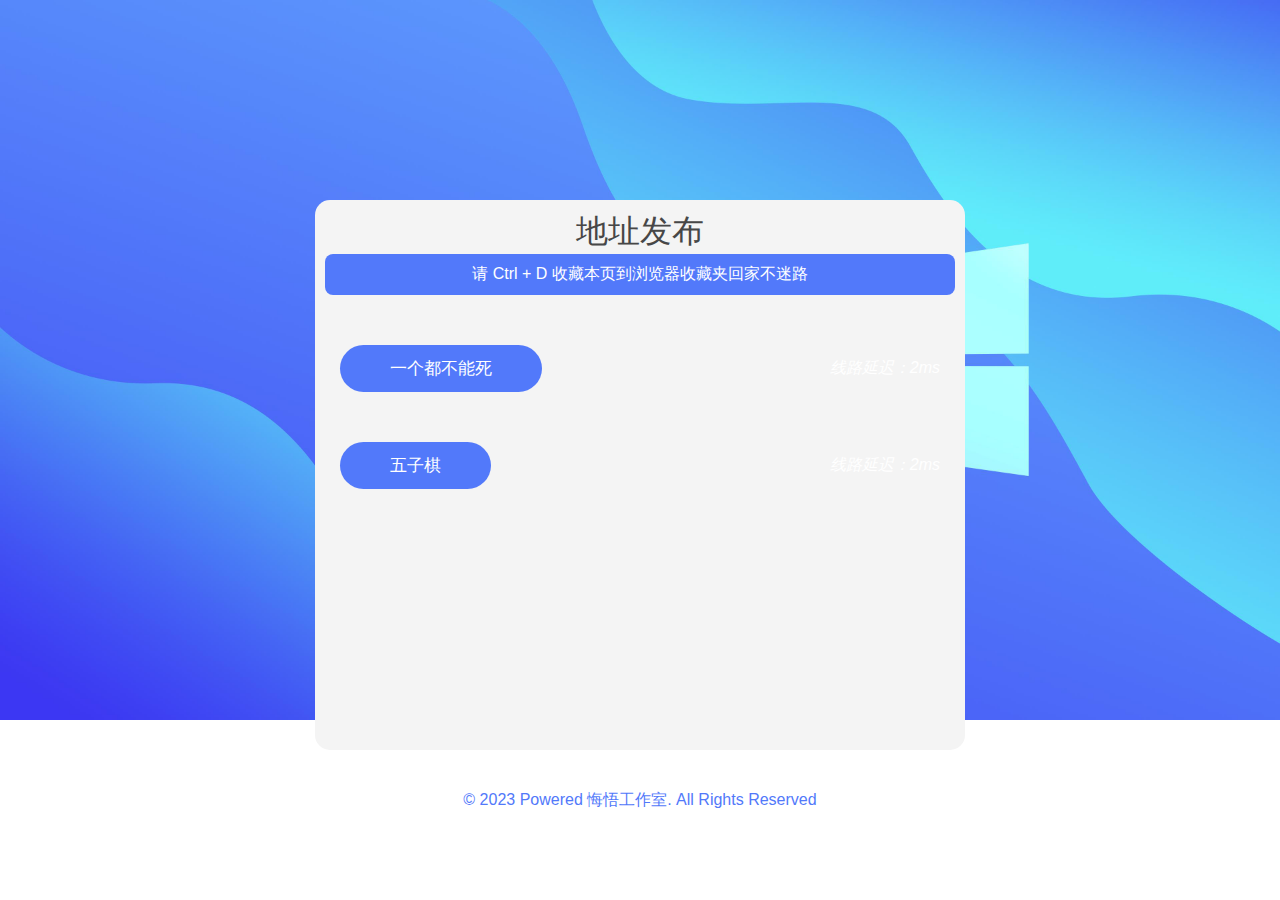
==== games.html @ cae9739f "更新" ====
<!DOCTYPE html>
<html lang="zh">

<head>
	<meta charset="UTF-8">
	<meta http-equiv="X-UA-Compatible" content="IE=edge">
	<meta name="viewport" content="width=device-width, initial-scale=1.0">
	<title>网址发布页</title>
	<meta name="keywords" content="">
	<meta name="description" content="">
	<link rel="stylesheet" href="css/index.css">
	<link rel="stylesheet" href="css/new.css">
	<link rel="stylesheet" href="https://unpkg.com/mdui@1.0.2/dist/css/mdui.min.css" />
	<script type="text/javascript" src="js/jquery-1.8.3.min.js"></script>
</head>

<body class="mdui-color-blue"
	style="background-size:100%;background-repeat:no-repeat; background-image: url('img/01.jpg');background-attachment:fixed;">
	<div class="box mdui-shadow-3">
		<h1>地址发布</h1>
		<p class="mdui-shadow-3">请 Ctrl + D 收藏本页到浏览器收藏夹回家不迷路 </p>
		<ul class="speedlist">
			<li>
				<a href="https://yizhaol_admin.gitee.io/nocandie" target="_blank" class="mdui-shadow-3"><strong>一个都不能死</strong></a>
				<i class="ms1">线路延迟：<i id="lineMs0">loading</i></i>
			</li>
			<li>
				<a href="http://yizhaol_admin.gitee.io/backgammon" target="_blank" class="mdui-shadow-3"><strong>五子棋</strong></a>
				<i class="ms1">线路延迟：<i id="lineMs1">loading</i></i>
			</li>
<!--
			<li>
				<a href="https://yizhaol_admin.gitee.io/quotes/" target="_blank" class="mdui-shadow-3"><strong>唯美语录</strong></a>
				<i class="ms1">线路延迟：<i id="lineMs2">loading</i></i>
			</li>
			<li>
				<a href="https://yizhaol_admin.gitee.io/qrcode" target="_blank" class="mdui-shadow-3"><strong>二维码生成/扫描</strong></a>
				<i class="ms1">线路延迟：<i id="lineMs3">loading</i></i>
			</li>
            			<li>
				<a href="https://yizhaol_admin.gitee.io/backgammon" target="_blank" class="mdui-shadow-3"><strong>五子棋</strong></a>
				<i class="ms1">线路延迟：<i id="lineMs3">loading</i></i>
			</li>
            -->
		</ul>
	</div>
	<div class="footer mdui-shadow-3">
		<b>© 2023 Powered 悔悟工作室. All Rights Reserved</b>
	</div>


	<script src="https://unpkg.com/mdui@1.0.2/dist/js/mdui.min.js"></script>
	<script type="text/javascript" src="js/ms.js"></script>
</body>

</html>
---- css/index.css ----
*{
	margin: 0;
	padding: 0;
}
.box{
	width: 650px;
	height: 550px;
	margin: 0 auto;
	padding: 10px;
	border-radius: 15px;
	background-color: #f4f4f4;
	margin-top: 200px;
}
.box h1{
	text-align: center;
	color: #474747;
}
.box p{
	text-align: center;
	color: #fff;
	background-color: #5279FA;
	padding: 10px 10px;
	border-radius: 8px;
}
.box ul{
	margin-top: 25px;
	margin: 50px 15px 0px 15px;
}
.box ul li{
	list-style: none;
	margin-top: 50px;
	display: flex;
	justify-content: space-between;
	align-items: center;
}
.box ul li a{
	text-decoration: none;
	color: #fff;
	padding: 12px 50px;
	border-radius: 50px;
	font-size: 17px;
	background-color: #5279FA;
}
/* .box ul li i{
	
} */
.footer{
	width: 650px;
	text-align: center;
	color: #5279FA;
	background-color: #fff;
	padding: 10px 10px;
	border-radius: 8px;
	margin: 30px auto;
}
@media only screen and (max-width: 500px) {
    .box{
		width: 96%;
		margin-top: 100px;
		margin: 100px 10px 0px 10px;
	}
	.box ul li a{
		text-decoration: none;
		color: #fff;
		padding: 10px 20px;
		border-radius: 50px;
		font-size: 15px;
		background-color: #5279FA;
	}
	.footer{
		width: 96%;
		text-align: center;
		color: #5279FA;
		background-color: #fff;
		padding: 10px 10px;
		border-radius: 8px;
		margin: 30px 10px;
	}
}
---- css/new.css ----
@font-face{font-family:iconfont;src:url(http://at.alicdn.com/t/font_1706200_3sgw4esvyq9.eot?t=1584846914425);src:url(http://at.alicdn.com/t/font_1706200_3sgw4esvyq9.eot?t=1584846914425) format('embedded-opentype'),url('[data-uri]') format('woff2'),url(http://at.alicdn.com/t/font_1706200_3sgw4esvyq9.woff?t=1584846914425) format('woff'),url(http://at.alicdn.com/t/font_1706200_3sgw4esvyq9.ttf?t=1584846914425) format('truetype'),url(http://at.alicdn.com/t/font_1706200_3sgw4esvyq9.svg?t=1584846914425) format('svg')}.iconfont{font-family:iconfont!important;font-size:16px;font-style:normal;-webkit-font-smoothing:antialiased;-moz-osx-font-smoothing:grayscale}.icon-querenzhengque:before{content:"\e600"}.icon-tishi:before{content:"\e640"}.icon-cuowu:before{content:"\e602"}.icon-jinggao:before{content:"\e62b"}*{box-sizing:border-box;margin:0;padding:0;font-weight:300}body,body ::-webkit-input-placeholder{font-family:Source Sans Pro,sans-serif;color:#fff;font-weight:300}body :-moz-placeholder,body ::-moz-placeholder{font-family:Source Sans Pro,sans-serif;color:#fff;opacity:1;font-weight:300}body :-ms-input-placeholder{font-family:Source Sans Pro,sans-serif;color:#fff;font-weight:300}a{text-decoration:none}.wrapper{background: #01a982; background: linear-gradient(to bottom right,#01a982 0,#60ae80 100%); overflow: hidden;}.bg-bubbles,.wrapper{position:absolute;left:0;width:100%;height:100%}.bg-bubbles{top:0;z-index:1}.bg-bubbles li{position:absolute;list-style:none;display:block;width:40px;height:40px;background-color:hsla(0,0%,100%,.15);bottom:-160px;animation:square 25s infinite;transition-timing-function:linear}.bg-bubbles li:nth-child(1){left:10%}.bg-bubbles li:nth-child(2){left:20%;width:80px;height:80px;animation-delay:2s;animation-duration:17s}.bg-bubbles li:nth-child(3){left:25%;animation-delay:4s}.bg-bubbles li:nth-child(4){left:40%;width:60px;height:60px;animation-duration:22s;background-color:hsla(0,0%,100%,.25)}.bg-bubbles li:nth-child(5){left:70%}.bg-bubbles li:nth-child(6){left:80%;width:120px;height:120px;animation-delay:3s;background-color:hsla(0,0%,100%,.2)}.bg-bubbles li:nth-child(7){left:32%;width:160px;height:160px;animation-delay:7s}.bg-bubbles li:nth-child(8){left:55%;width:20px;height:20px;animation-delay:15s;animation-duration:40s}.bg-bubbles li:nth-child(9){left:25%;width:10px;height:10px;animation-delay:2s;animation-duration:40s;background-color:hsla(0,0%,100%,.3)}.bg-bubbles li:nth-child(10){left:90%;width:160px;height:160px;animation-delay:11s}@keyframes square{0%{transform:translatey(0)}to{transform:translatey(-700px) rotate(600deg)}}@media (max-width:500px){.container h1{font-size:60px}form button,form input{width:500px}}.main{padding:50px 0;z-index:999;position:relative}.main h1{font-size:40px;text-align:center;color:#fff;margin-bottom:30px;text-transform:uppercase}.content{margin:0 auto;width:28%;background:#fff;border-radius:5px}p.footer{font-size:16px;text-align:center;color:#fff;font-weight:500;margin-top:30px}p.footer a{color:#55acee}p.footer a:hover{color:#000;transition:.5s all;-webkit-transition:.5s all;-moz-transition:.5s all;-o-transition:.5s all;-ms-transition:.5s all}.content-top h2{font-size:22px;color:#fff;text-align:center;background:#02a982;padding:12px 0;border-radius:5px}.content-top p{text-align:center;font-size:16px;color:#000;margin-top:15px}.content-top ul li{display:block;font-size:15px;color:#000;line-height:1.8em;padding:1em 0 1em 1em;border-bottom:1px solid #e2e0de}.content-top ul li a{color:#000;font-weight:400}.content-top ul li a i{color:#02a982;font-style:normal;display:block;margin:2px 0}.content-top ul li span{display:block;color:#999}.content-top{padding:1.5em}.content-top p a{color:#55acee;margin-left:5px}@media (max-width:1366px){.content{width:31%}}@media (max-width:1280px){.content{width:32%}}@media (max-width:1080px){.content{width:38%}.main h1{font-size:36px}.content-top h2{font-size:20px;padding:10px 0}.content-top p,.content-top ul li,p.footer{font-size:14px}}@media (max-width:800px){.main h1{font-size:34px}.content{width:46%}}@media (max-width:768px){.main{padding:90px 0}.main h1{margin-bottom:55px}p.footer{margin-top:75px}}@media (max-width:736px){.main{padding:70px 0}.main h1{margin-bottom:45px}.content{width:53%}p.footer{margin-top:50px}}@media (max-width:667px){.main h1{font-size:32px;margin-bottom:35px}.main{padding:60px 0}.content{width:57%}.content-top h2{font-size:18px}}@media (max-width:600px){.main h1{font-size:30px}.content-top{padding:1em}.content{width:62%}}@media (max-width:568px){.content{width:68%}}@media (max-width:480px){.content{width:78%}.main h1{font-size:28px}p.footer{margin-top:42px}}@media (max-width:414px){.content-top h2{font-size:16px}.content{width:85%}.main{padding:50px 0}p.footer{line-height:1.8em;margin:42px auto 0;width:85%}}@media (max-width:384px){.main h1{font-size:27px}.content,p.footer{width:90%}p.footer{margin:32px auto 0}}@media (max-width:375px){.main h1{font-size:26px;margin-bottom:25px}.main{padding:45px 0}.content,p.footer{width:92%}.content-top h2{padding:8px 0}}@media (max-width:320px){.main h1{font-size:24px;margin-bottom:30px}.content-top ul li{padding:1em 0 1em 1em;background-size:13%!important}.content-top{padding:1.2em}.content-top p,.content-top ul li,p.footer{font-size:13px}.content,p.footer{width:90%}}@media(max-width:500px){.bg-bubbles, .wrapper{height:auto;}}
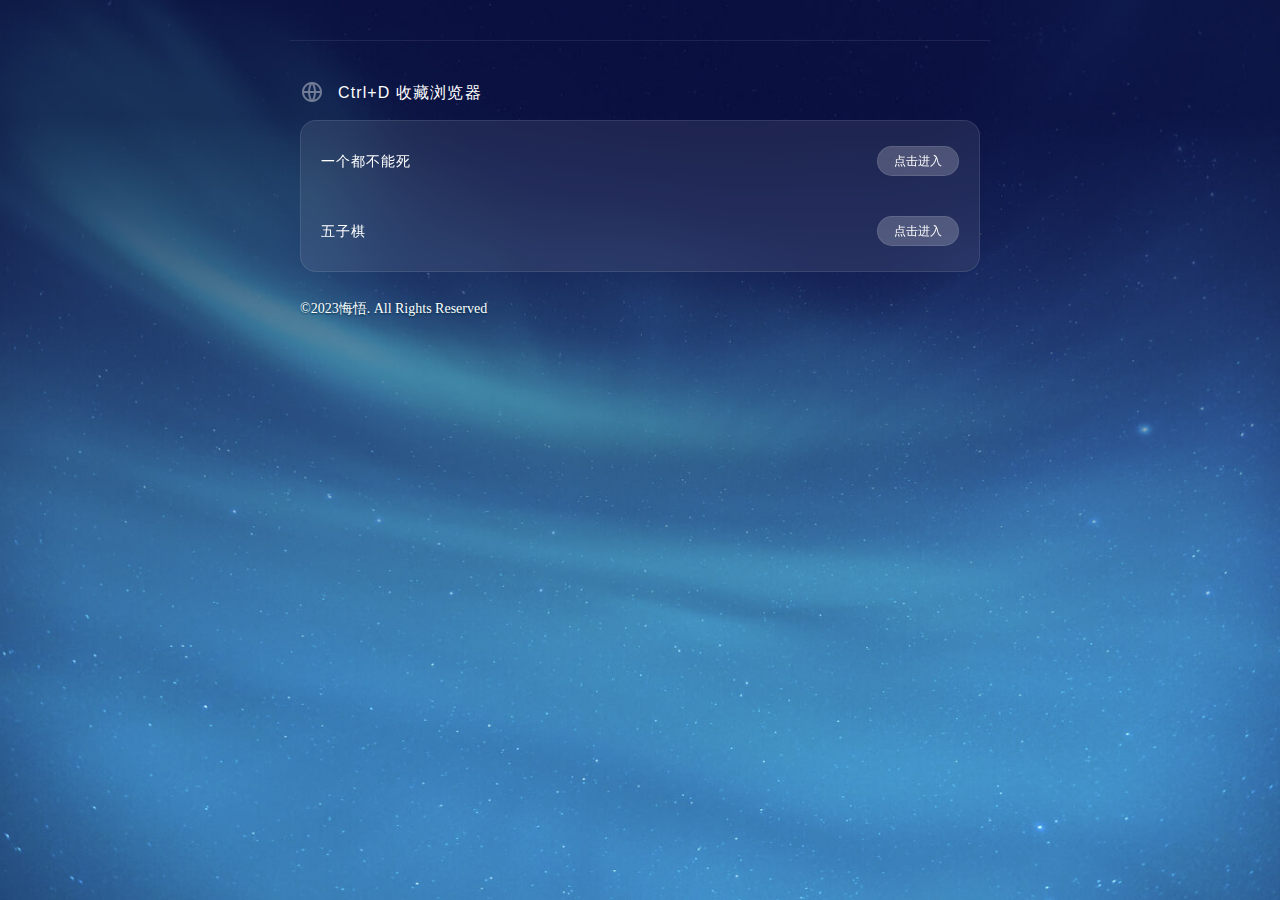
==== commit 20c94bbd: "更新" ====
--- a/games.html
+++ b/games.html
@@ -1,56 +1,72 @@
-<!DOCTYPE html>
-<html lang="zh">
+<!DOCTYPE html><!-- This web page is copied by "https://bazhan.wang" --><html lang="zh"><head><meta name="baidu-analysis-id" content="1l3038331e322w1i"><meta charset="utf-8">
+    
+    <meta name="Author" content="Noah">
+    <meta name="Keywords" content=""><!--!‫‭‭‭‪‪‭‫‬‭‪‭‫‬‬‭‪‬‬‏‬‫‭‪-->
+    <meta name="Description" content="">
+    <meta name="viewport" content="width=device-width, initial-scale=1, shrink-to-fit=no">
+    <link rel="icon" href="/favicon.ico">
+    <title>素颜导航网官网永久发布页</title>
+    <meta name="keywords" content="素颜导航网官网永久发布页">
+    <meta name="description" content="导航网官网永久发布页">
 
-<head>
-	<meta charset="UTF-8">
-	<meta http-equiv="X-UA-Compatible" content="IE=edge">
-	<meta name="viewport" content="width=device-width, initial-scale=1.0">
-	<title>网址发布页</title>
-	<meta name="keywords" content="">
-	<meta name="description" content="">
-	<link rel="stylesheet" href="css/index.css">
-	<link rel="stylesheet" href="css/new.css">
-	<link rel="stylesheet" href="https://unpkg.com/mdui@1.0.2/dist/css/mdui.min.css" />
-	<script type="text/javascript" src="js/jquery-1.8.3.min.js"></script>
+    <link href="css/normalize.css" rel="stylesheet">
+    <link href="https://fonts.cdnfonts.com/css/opposans" rel="stylesheet">
+    <link href="css/index.css" rel="stylesheet">
+    <script src="js/clipboard.min.js"></script><!--!‫‭‭‭‪‪‭‫‬‭‪‭‫‬‬‭‪‬‬‏‬‫‭‪-->
 </head>
+<body>
+<div class="page-body">
+    <div class="page-mark">
+    </div>
+    <div class="page-center">
+ <!--       <div class="header">
+            <img alt="" src="img/1.png" style="width: 175px; height: 60px;">
+        </div>
+-->
+        <div class="top-line"></div>
+        <div class="panel-content">
+            <div class="panel-left">
 
-<body class="mdui-color-blue"
-	style="background-size:100%;background-repeat:no-repeat; background-image: url('img/01.jpg');background-attachment:fixed;">
-	<div class="box mdui-shadow-3">
-		<h1>地址发布</h1>
-		<p class="mdui-shadow-3">请 Ctrl + D 收藏本页到浏览器收藏夹回家不迷路 </p>
-		<ul class="speedlist">
-			<li>
-				<a href="https://yizhaol_admin.gitee.io/nocandie" target="_blank" class="mdui-shadow-3"><strong>一个都不能死</strong></a>
-				<i class="ms1">线路延迟：<i id="lineMs0">loading</i></i>
-			</li>
-			<li>
-				<a href="http://yizhaol_admin.gitee.io/backgammon" target="_blank" class="mdui-shadow-3"><strong>五子棋</strong></a>
-				<i class="ms1">线路延迟：<i id="lineMs1">loading</i></i>
-			</li>
-<!--
-			<li>
-				<a href="https://yizhaol_admin.gitee.io/quotes/" target="_blank" class="mdui-shadow-3"><strong>唯美语录</strong></a>
-				<i class="ms1">线路延迟：<i id="lineMs2">loading</i></i>
-			</li>
-			<li>
-				<a href="https://yizhaol_admin.gitee.io/qrcode" target="_blank" class="mdui-shadow-3"><strong>二维码生成/扫描</strong></a>
-				<i class="ms1">线路延迟：<i id="lineMs3">loading</i></i>
-			</li>
-            			<li>
-				<a href="https://yizhaol_admin.gitee.io/backgammon" target="_blank" class="mdui-shadow-3"><strong>五子棋</strong></a>
-				<i class="ms1">线路延迟：<i id="lineMs3">loading</i></i>
-			</li>
-            -->
-		</ul>
-	</div>
-	<div class="footer mdui-shadow-3">
-		<b>© 2023 Powered 悔悟工作室. All Rights Reserved</b>
-	</div>
+                <div class="title-info">
+                    <div class="title-i">
+                        <svg width="24" height="24" viewBox="0 0 24 24" fill="none" xmlns="http://www.w3.org/2000/svg">
+                            <g opacity="0.4" clip-path="url(#clip0_157_14557)">
+                                <path d="M12 22C6.477 22 2 17.523 2 12C2 6.47703 6.477 2.00003 12 2.00003C17.523 2.00003 22 6.47703 22 12C22 17.523 17.523 22 12 22ZM9.71 19.667C8.72341 17.5743 8.15187 15.3102 8.027 13H4.062C4.25659 14.5389 4.89392 15.9882 5.89657 17.1717C6.89922 18.3553 8.22401 19.2222 9.71 19.667ZM10.03 13C10.181 15.439 10.878 17.73 12 19.752C13.1523 17.6766 13.8254 15.3695 13.97 13H10.03ZM19.938 13H15.973C15.8481 15.3102 15.2766 17.5743 14.29 19.667C15.776 19.2222 17.1008 18.3553 18.1034 17.1717C19.1061 15.9882 19.7434 14.5389 19.938 13ZM4.062 11H8.027C8.15187 8.68982 8.72341 6.42572 9.71 4.33303C8.22401 4.77791 6.89922 5.64478 5.89657 6.82833C4.89392 8.01187 4.25659 9.46113 4.062 11ZM10.031 11H13.969C13.8248 8.63063 13.152 6.32356 12 4.24803C10.8477 6.32348 10.1746 8.63055 10.03 11H10.031ZM14.29 4.33303C15.2766 6.42572 15.8481 8.68982 15.973 11H19.938C19.7434 9.46113 19.1061 8.01187 18.1034 6.82833C17.1008 5.64478 15.776 4.77791 14.29 4.33303Z" fill="white"></path>
+                            </g>
+                        </svg>
 
+                    </div>
+                    <div class="title-t">
+                        Ctrl+D 收藏浏览器
+                    </div>
+                </div>
+                <div class="panel-box">
+					
+                  <div class="row">
+                        <div class="text">
+                            <p class="p1">一个都不能死</p>
+                        </div>
+						 <a href="https://yizhaol_admin.gitee.io/nocandie" target="_blank" class="btn-down">
+                            点击进入
+                        </a>
+                    </div>
+					
+					<div class="row">
+                        <div class="text">
+                            <p class="p1">五子棋</p>
+                        </div>
+						 <a href="https://yizhaol_admin.gitee.io/backgammon" target="_blank" class="btn-down">
+                            点击进入
+                        </a>
+                    </div>
+					
+                    
+        </div>
+        <div class="foot">
+            ©2023悔悟. All Rights Reserved
+        </div>
+    </div>
+</div>
 
-	<script src="https://unpkg.com/mdui@1.0.2/dist/js/mdui.min.js"></script>
-	<script type="text/javascript" src="js/ms.js"></script>
-</body>
-
-</html>+</div>
+</div></body></html>--- a/css/index.css
+++ b/css/index.css
@@ -1,79 +1,589 @@
-*{
-	margin: 0;
-	padding: 0;
-}
-.box{
-	width: 650px;
-	height: 550px;
-	margin: 0 auto;
-	padding: 10px;
-	border-radius: 15px;
-	background-color: #f4f4f4;
-	margin-top: 200px;
-}
-.box h1{
-	text-align: center;
-	color: #474747;
-}
-.box p{
-	text-align: center;
-	color: #fff;
-	background-color: #5279FA;
-	padding: 10px 10px;
-	border-radius: 8px;
-}
-.box ul{
-	margin-top: 25px;
-	margin: 50px 15px 0px 15px;
-}
-.box ul li{
-	list-style: none;
-	margin-top: 50px;
-	display: flex;
-	justify-content: space-between;
-	align-items: center;
-}
-.box ul li a{
-	text-decoration: none;
-	color: #fff;
-	padding: 12px 50px;
-	border-radius: 50px;
-	font-size: 17px;
-	background-color: #5279FA;
-}
-/* .box ul li i{
-	
-} */
-.footer{
-	width: 650px;
-	text-align: center;
-	color: #5279FA;
-	background-color: #fff;
-	padding: 10px 10px;
-	border-radius: 8px;
-	margin: 30px auto;
-}
-@media only screen and (max-width: 500px) {
-    .box{
-		width: 96%;
-		margin-top: 100px;
-		margin: 100px 10px 0px 10px;
-	}
-	.box ul li a{
-		text-decoration: none;
-		color: #fff;
-		padding: 10px 20px;
-		border-radius: 50px;
-		font-size: 15px;
-		background-color: #5279FA;
-	}
-	.footer{
-		width: 96%;
-		text-align: center;
-		color: #5279FA;
-		background-color: #fff;
-		padding: 10px 10px;
-		border-radius: 8px;
-		margin: 30px 10px;
-	}
-}
+body {
+  font-family: 'OPPOSans', -apple-system,SF UI Text,Arial,PingFang SC,Hiragino Sans GB,Microsoft YaHei,WenQuanYi Micro Hei,sans-serif;
+}
+
+
+.page-body {
+  display: flex;
+  width: 100%;
+  height: 100%;
+  min-height: 100vh;
+  /* background-color: linear-gradient(179.98deg, #001958 0.01%, #4F5079 99.99%); */
+  align-items: center;
+  justify-content: center;
+  position: relative;
+  z-index: 1;
+  background: url(../img/pcbg.jpeg) no-repeat center;
+  background-size: cover;
+}
+.page-center {
+  display: flex;
+  width: 100%;
+  height: 100%;
+  min-height: 100vh;
+  flex-direction: column;
+  align-items: center;
+  padding: 40px 29px;
+  padding-bottom: 24px;
+  position: relative;
+  z-index: 3;
+}
+
+.page-mark {
+  opacity: 0.2;
+  position: absolute;
+  width: 100%;
+  height: 100%;
+  z-index: 2;
+}
+
+.imgtg {
+  width: 34px;
+  height: 34px;
+  margin-right: 8px;
+}
+
+.header {
+  width: 100%;
+  max-width: 700px;
+  height: 40px;
+  margin-bottom: 30px;
+  position: relative;
+  display: flex;
+}
+
+.top-line {
+  width: 100%;
+  max-width: 700px;
+  height: 1px;
+  background: #fff;
+  opacity: 0.08;
+  margin-bottom: 40px;
+}
+
+
+.title-info {
+  width: 100%;
+  height: 24px;
+  display: flex;
+  align-items: center;
+  gap: 14px;
+  position: relative;
+}
+.t-line {
+  position: absolute;
+  width: 58px;
+  height: 3px;
+  left: 37px;
+  top: 22px;
+  background: #00C2FF;
+}
+.title-t {
+  font-weight: 400;
+  font-size: 16px;
+  line-height: 24px;
+  letter-spacing: 0.07em;
+  color: #FFFFFF;
+}
+
+.panel-box {
+  display: flex;
+  flex-direction: column;
+  align-items: flex-start;
+  padding: 5px 0px;
+  width: 100%;
+  background: rgba(255, 255, 255, 0.08);
+  border: 1px solid rgba(255, 255, 255, 0.1);
+  backdrop-filter: blur(16.5px);
+  border-radius: 16px;
+  margin-top: 15px;
+  margin-bottom: 16px;
+}
+
+
+.nomp {
+  margin: 0px;
+}
+
+.row {
+  height: 70px;
+  display: flex;
+  padding: 0px 20px;
+  width: 100%;
+  align-items: center;
+  justify-content: space-between;
+}
+
+.text > p {
+  color: #fff;
+  margin: 0px;
+}
+.p1 {
+  font-size: 14px;
+  line-height: 18px;
+  letter-spacing: 0.07em;
+  display: flex;
+  margin-bottom: 1px;
+  align-items: center;
+  margin-top: 0px;
+}
+.p1span {
+  display: flex;
+  flex-direction: row;
+  align-items: center;
+  padding: 0 6px;
+  justify-content: center;
+  height: 18px;
+  line-height: 18px;
+  background: #FF9900;
+  border-radius: 4px;
+  font-size: 10px;
+  letter-spacing: 0.07em;
+  margin-left: 4px;
+}
+
+.p1span2{
+  display: flex;
+  flex-direction: row;
+  align-items: center;
+  padding: 0 6px;
+  justify-content: center;
+  height: 18px;
+  line-height: 18px;
+  background: #0199ff;
+  border-radius: 4px;
+  font-size: 10px;
+  letter-spacing: 0.07em;
+  margin-left: 4px;
+}
+.p2span {
+  display: flex;
+  flex-direction: row;
+  align-items: center;
+  padding: 0 6px;
+  justify-content: center;
+  height: 18px;
+  line-height: 18px;
+  background: #D8FDF6;
+  color: #11664C;
+  border-radius: 4px;
+  font-size: 10px;
+  letter-spacing: 0.07em;
+  margin-left: 4px;
+}
+
+.p2 {
+  font-size: 12px;
+  line-height: 16px;
+  letter-spacing: 0.07em;
+  opacity: 0.4;
+}
+
+.icon-text {
+  display: flex;
+}
+.ico {
+  margin-right: 8px;
+}
+.icon-text > .p1{
+  color: #fff;
+  line-height: 34px;
+  margin: 0px;
+}
+.text-group {
+  display: flex;
+  color: #fff;
+  flex-direction: column;
+  align-items: flex-start;
+}
+.p3 {
+  font-size: 12px;
+  line-height: 16px;
+  letter-spacing: 0.07em;
+  color: #FFF;
+  opacity: 0.4;
+  margin: 0px;
+}
+.btn-down {
+  display: flex;
+  padding: 6px 16px;
+  background: rgba(255, 255, 255, 0.2);
+  border: 1px solid rgba(255, 255, 255, 0.1);
+  border-radius: 31px;
+  font-size:12px;
+  line-height: 16px;
+  color: #fff;
+}
+
+a {
+  text-decoration: none;
+}
+a:visited {
+  opacity: 0.8;
+}
+a:active {
+  opacity: 0.8;
+}
+a:hover {
+  opacity: 0.8;
+}
+.link-group {
+  display: flex;
+  gap: 8px;
+}
+
+.btn {
+  box-sizing: border-box;
+  display: flex;
+  padding: 0px 16px;
+  background: linear-gradient(123.05deg, #0170FF 30.29%, #01A4FF 99.09%);
+  border: 1px solid rgba(255, 255, 255, 0.2);
+  border-radius: 31px;
+  font-size: 12px;
+  line-height: 28px;
+  letter-spacing: 0.07em;
+  color: #FFF;
+}
+.ercode {
+  height: 130px;
+  bottom: 0px;
+  left: 0px;
+  display: flex;
+  flex-direction: column;
+  align-items: center;
+  justify-content: flex-end;
+}
+
+.ercode1 {
+  right: 0px;
+  left: unset;
+}
+.ercode > p {
+  margin: 0px;
+  height: 20px;
+  font-size: 14px;
+  font-weight: 400;
+  color: #FFFFFF;
+  line-height: 20px;
+  margin-bottom: 10px;
+  margin-top: 28px;
+}
+.ercode-box {
+  display: flex;
+  padding: 32px;
+  padding-top: 24px;
+  margin-top: 24px;
+  justify-content: space-between;
+}
+
+.btnercode {
+  box-sizing: border-box;
+  display: flex;
+  flex-direction: row;
+  justify-content: center;
+  align-items: center;
+  padding: 6px 12px;
+  background: rgba(255, 255, 255, 0.2);
+  border: 1px solid rgba(255, 255, 255, 0.1);
+  backdrop-filter: blur(5px);
+  border-radius: 31px;
+  font-size: 12px;
+  line-height: 16px;
+  letter-spacing: 0.07em;
+  color: #FFFFFF;
+  margin-top: 8px;
+}
+.foot {
+  height: 20px;
+  font-size: 14px;
+  font-family: PingFangSC-Regular, PingFang SC;
+  font-weight: 400;
+  color: #FFF;
+  line-height: 14px;
+  text-shadow: 0px 1px 2px #00324C;
+  margin-top: 30px;
+}
+
+.panel-content {
+  /*display: flex;*/
+  gap: 64px;
+}
+
+.panel-left {
+  width: 680px;
+}
+.panel-right {
+  width: 680px;
+
+}
+
+@media screen and (max-width: 500px) {
+  .page-body {
+    display: flex;
+    width: 100%;
+    height: 100%;
+    min-height: 100vh;
+    background-color: unset;
+    align-items: center;
+    justify-content: center;
+    position: relative;
+    z-index: 1;
+    background-image: unset;
+    background: linear-gradient(179.98deg, #001958 0.01%, #4F5079 99.99%);
+  }
+  .page-center {
+    display: flex;
+    width: 100%;
+    height: 100%;
+    min-height: 100vh;
+    flex-direction: column;
+    align-items: center;
+    max-width: 400px;
+    padding: 40px 29px;
+    padding-bottom: 24px;
+    position: relative;
+    z-index: 3;
+  }
+
+  .page-mark {
+    background: url(../img/bg.png) no-repeat center;
+    opacity: 0.2;
+    position: fixed;
+    left: 0px;
+    top: 0px;
+    width: 100%;
+    height: 100%;
+    z-index: 2;
+  }
+
+
+
+  .header {
+    width: 100%;
+    height: 40px;
+    margin-bottom: 40px;
+    position: relative;
+    display: flex;
+  }
+
+  .top-line {
+    width: 100%;
+    height: 1px;
+    background: #fff;
+    opacity: 0.08;
+    margin-bottom: 40px;
+  }
+
+
+  .title-info {
+    width: 100%;
+    height: 24px;
+    display: flex;
+    align-items: center;
+    gap: 14px;
+    position: relative;
+  }
+  .t-line {
+    position: absolute;
+    width: 58px;
+    height: 3px;
+    left: 37px;
+    top: 22px;
+    background: #00C2FF;
+  }
+  .title-t {
+    font-weight: 400;
+    font-size: 16px;
+    line-height: 24px;
+    letter-spacing: 0.07em;
+    color: #FFFFFF;
+  }
+
+  .panel-box {
+    display: flex;
+    flex-direction: column;
+    align-items: flex-start;
+    padding: 5px 0px;
+    width: 100%;
+    background: rgba(255, 255, 255, 0.08);
+    border: 1px solid rgba(255, 255, 255, 0.1);
+    backdrop-filter: blur(16.5px);
+    border-radius: 16px;
+    margin-top: 15px;
+    margin-bottom: 16px;
+  }
+
+
+  .nomp {
+    margin: 0px;
+  }
+
+  .row {
+    height: 70px;
+    display: flex;
+    padding: 0px 20px;
+    width: 100%;
+    align-items: center;
+    justify-content: space-between;
+  }
+
+  .text > p {
+    color: #fff;
+    margin: 0px;
+  }
+  .p1 {
+    font-size: 14px;
+    line-height: 18px;
+    letter-spacing: 0.07em;
+    display: flex;
+    margin-bottom: 1px;
+    align-items: center;
+    margin-top: 0px;
+  }
+  .p1span {
+    display: flex;
+    flex-direction: row;
+    align-items: center;
+    padding: 0 6px;
+    justify-content: center;
+    height: 18px;
+    line-height: 18px;
+    background: #FF9900;
+    border-radius: 4px;
+    font-size: 10px;
+    letter-spacing: 0.07em;
+    margin-left: 4px;
+  }
+
+  .p2span {
+    display: flex;
+    flex-direction: row;
+    align-items: center;
+    padding: 0 6px;
+    justify-content: center;
+    height: 18px;
+    line-height: 18px;
+    background: #D8FDF6;
+    color: #11664C;
+    border-radius: 4px;
+    font-size: 10px;
+    letter-spacing: 0.07em;
+    margin-left: 4px;
+  }
+
+  .p2 {
+    font-size: 12px;
+    line-height: 16px;
+    letter-spacing: 0.07em;
+    opacity: 0.4;
+  }
+
+  .icon-text {
+    display: flex;
+  }
+  .ico {
+    margin-right: 8px;
+  }
+  .icon-text > .p1{
+    color: #fff;
+    line-height: 34px;
+    margin: 0px;
+  }
+  .text-group {
+    display: flex;
+    color: #fff;
+    flex-direction: column;
+    align-items: flex-start;
+  }
+  .p3 {
+    font-size: 12px;
+    line-height: 16px;
+    letter-spacing: 0.07em;
+    color: #FFF;
+    opacity: 0.4;
+    margin: 0px;
+  }
+  .btn-down {
+    display: flex;
+    padding: 6px 16px;
+    background: rgba(255, 255, 255, 0.2);
+    border: 1px solid rgba(255, 255, 255, 0.1);
+    border-radius: 31px;
+    font-size:12px;
+    line-height: 16px;
+    color: #fff;
+  }
+
+  a {
+    text-decoration: none;
+  }
+  .link-group {
+    display: flex;
+    gap: 8px;
+  }
+
+  .btn {
+    box-sizing: border-box;
+    display: flex;
+    padding: 0px 16px;
+    background: linear-gradient(123.05deg, #0170FF 30.29%, #01A4FF 99.09%);
+    border: 1px solid rgba(255, 255, 255, 0.2);
+    border-radius: 31px;
+    font-size: 12px;
+    line-height: 28px;
+    letter-spacing: 0.07em;
+    color: #FFF;
+  }
+
+
+  .ercode {
+    height: 130px;
+    bottom: 0px;
+    left: 0px;
+    display: flex;
+    flex-direction: column;
+    align-items: center;
+    justify-content: flex-end;
+  }
+
+  .ercode1 {
+    right: 0px;
+    left: unset;
+  }
+  .ercode > p {
+    margin: 0px;
+    height: 20px;
+    font-size: 14px;
+    font-family: PingFangSC-Regular, PingFang SC;
+    font-weight: 400;
+    color: #FFFFFF;
+    line-height: 20px;
+    margin-bottom: 10px;
+    margin-top: 28px;
+  }
+
+  .foot {
+    height: 20px;
+    font-size: 14px;
+    font-family: PingFangSC-Regular, PingFang SC;
+    font-weight: 400;
+    color: #FFF;
+    line-height: 14px;
+    text-shadow: 0px 1px 2px #00324C;
+    margin-top: 30px;
+  }
+  .panel-content {
+    display: flex;
+    flex-direction: column;
+    gap: 0px;
+    width: 100%;
+  }
+
+  .panel-left {
+    width: 100%;
+  }
+  .panel-right {
+    width: 100%;
+
+  }
+}
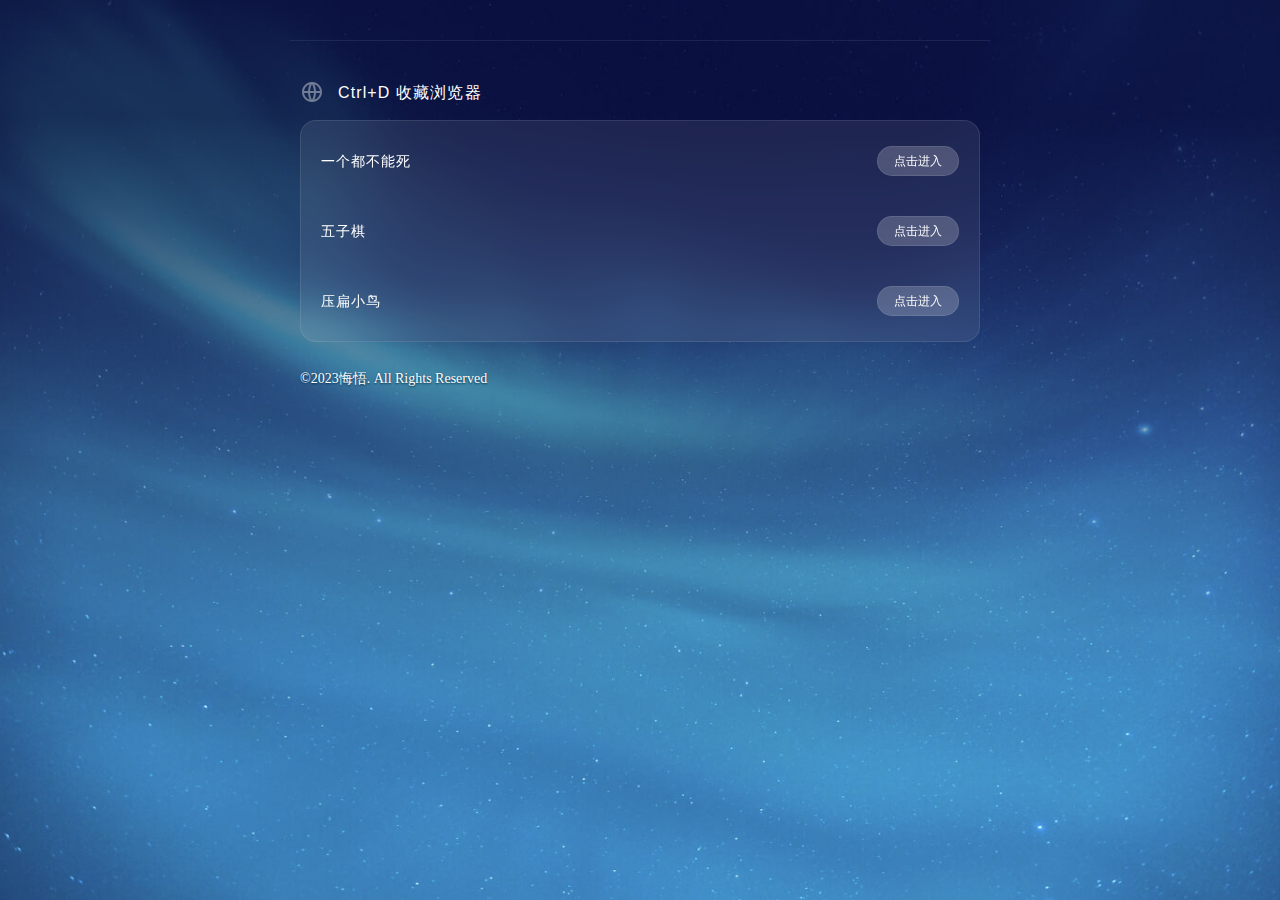
==== commit dbe67f46: "update games.html." ====
--- a/games.html
+++ b/games.html
@@ -60,7 +60,14 @@
                         </a>
                     </div>
 					
-                    
+                    <div class="row">
+                        <div class="text">
+                            <p class="p1">压扁小鸟</p>
+                        </div>
+						 <a href="https://yizhaol_admin.gitee.io/squashbird" target="_blank" class="btn-down">
+                            点击进入
+                        </a>
+                    </div>
         </div>
         <div class="foot">
             ©2023悔悟. All Rights Reserved
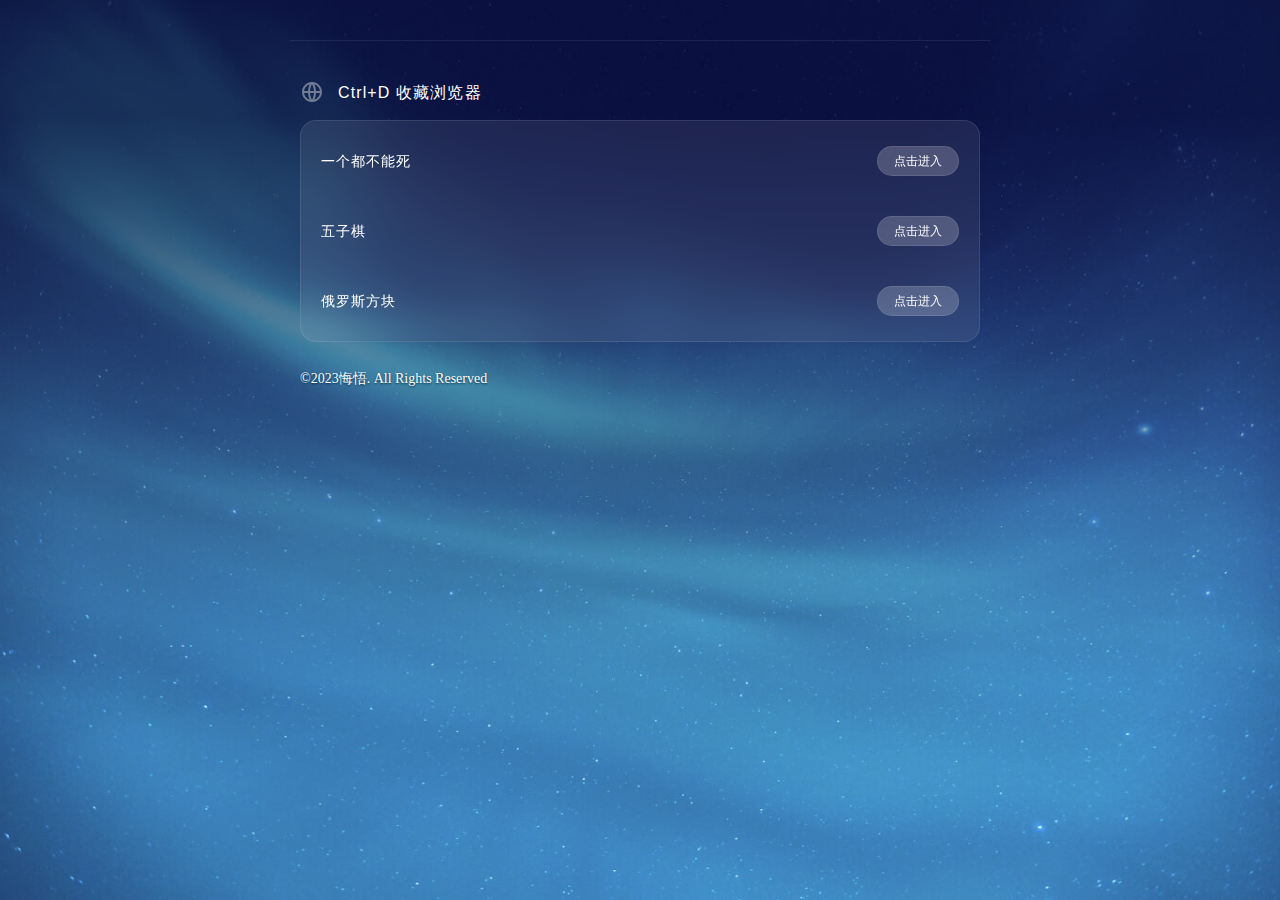
==== commit 6209c616: "update games.html." ====
--- a/games.html
+++ b/games.html
@@ -5,9 +5,9 @@
     <meta name="Description" content="">
     <meta name="viewport" content="width=device-width, initial-scale=1, shrink-to-fit=no">
     <link rel="icon" href="/favicon.ico">
-    <title>素颜导航网官网永久发布页</title>
-    <meta name="keywords" content="素颜导航网官网永久发布页">
-    <meta name="description" content="导航网官网永久发布页">
+    <title>悔悟导航网官网永久发布页</title>
+    <meta name="keywords" content="悔悟导航网官网永久发布页">
+    <meta name="description" content="悔悟导航网官网永久发布页">
 
     <link href="css/normalize.css" rel="stylesheet">
     <link href="https://fonts.cdnfonts.com/css/opposans" rel="stylesheet">
@@ -46,7 +46,7 @@
                         <div class="text">
                             <p class="p1">一个都不能死</p>
                         </div>
-						 <a href="https://yizhaol_admin.gitee.io/nocandie" target="_blank" class="btn-down">
+						 <a href="http://yizhaol_admin.gitee.io/nocandie" target="_blank" class="btn-down">
                             点击进入
                         </a>
                     </div>
@@ -55,16 +55,16 @@
                         <div class="text">
                             <p class="p1">五子棋</p>
                         </div>
-						 <a href="https://yizhaol_admin.gitee.io/backgammon" target="_blank" class="btn-down">
+						 <a href="http://yizhaol_admin.gitee.io/backgammon" target="_blank" class="btn-down">
                             点击进入
                         </a>
                     </div>
 					
                     <div class="row">
                         <div class="text">
-                            <p class="p1">压扁小鸟</p>
+                            <p class="p1">俄罗斯方块</p>
                         </div>
-						 <a href="https://yizhaol_admin.gitee.io/squashbird" target="_blank" class="btn-down">
+						 <a href="http://yizhaol_admin.gitee.io/tetris" target="_blank" class="btn-down">
                             点击进入
                         </a>
                     </div>
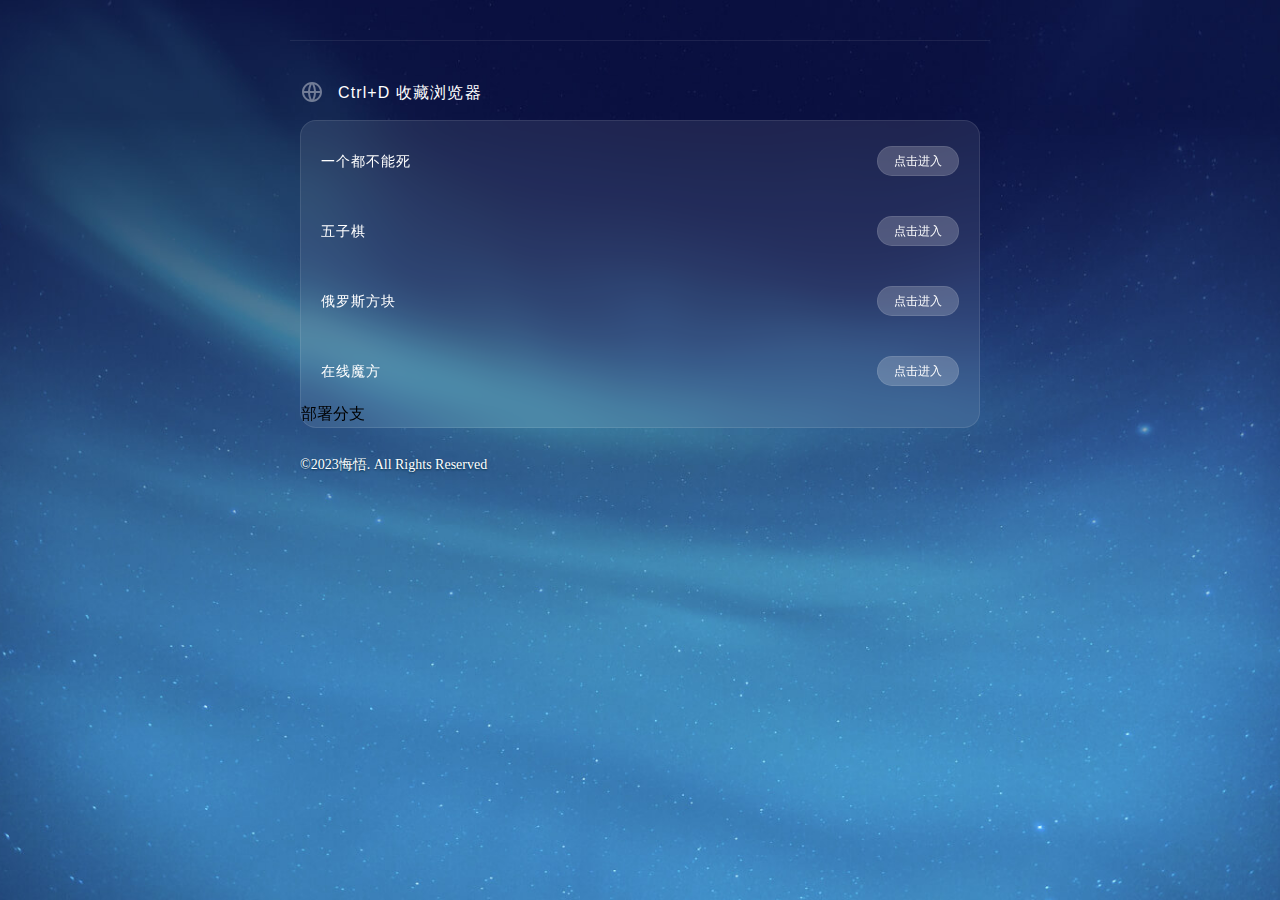
==== commit e08094da: "update games.html." ====
--- a/games.html
+++ b/games.html
@@ -68,6 +68,17 @@
                             点击进入
                         </a>
                     </div>
+                    
+                    <div class="row">
+                        <div class="text">
+                            <p class="p1">在线魔方</p>
+                        </div>
+						 <a href="http://yizhaol_admin.gitee.io/magiccube" target="_blank" class="btn-down">
+                            点击进入
+                        </a>
+                    </div>
+
+部署分支
         </div>
         <div class="foot">
             ©2023悔悟. All Rights Reserved
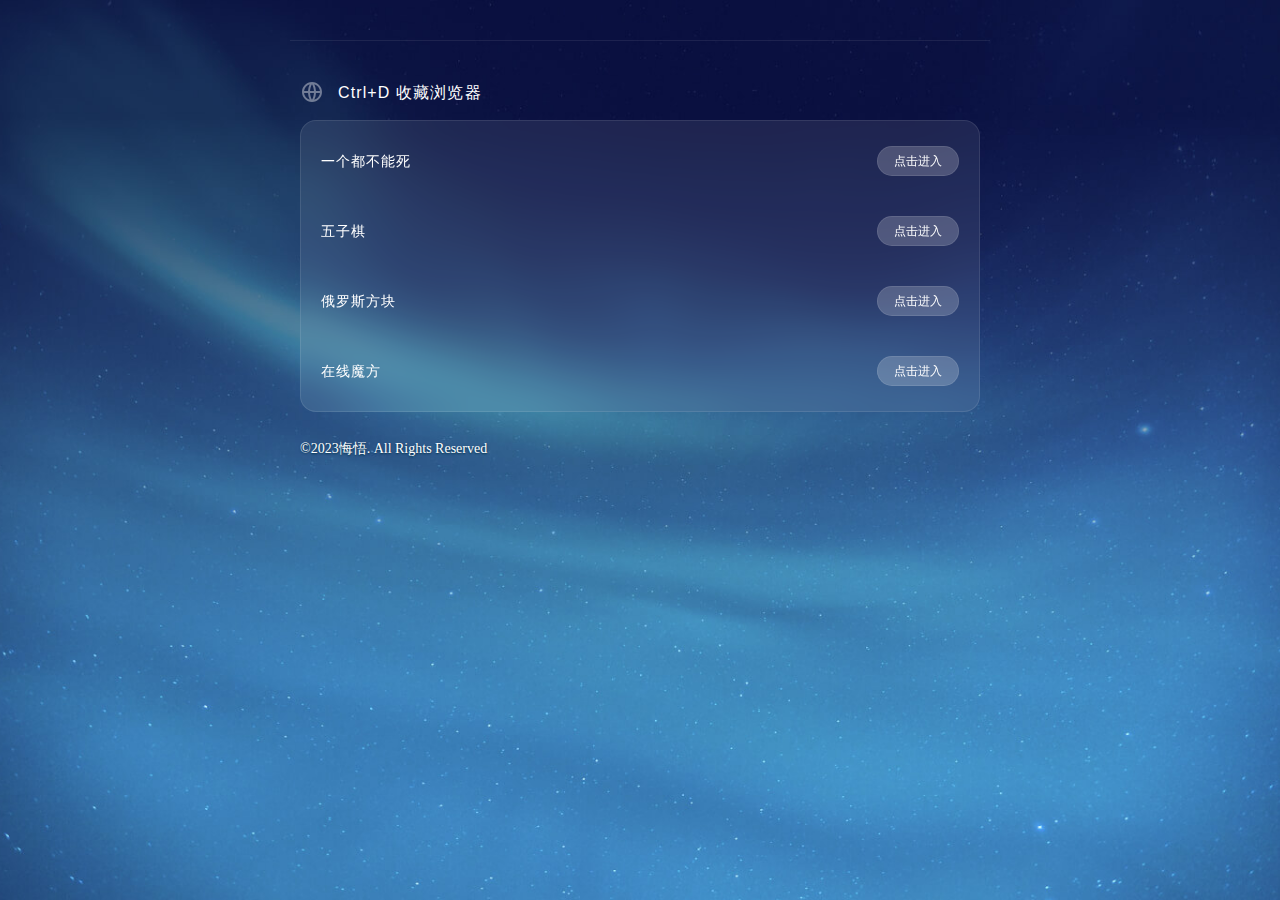
==== commit f327622a: "update games.html." ====
--- a/games.html
+++ b/games.html
@@ -78,7 +78,6 @@
                         </a>
                     </div>
 
-部署分支
         </div>
         <div class="foot">
             ©2023悔悟. All Rights Reserved
